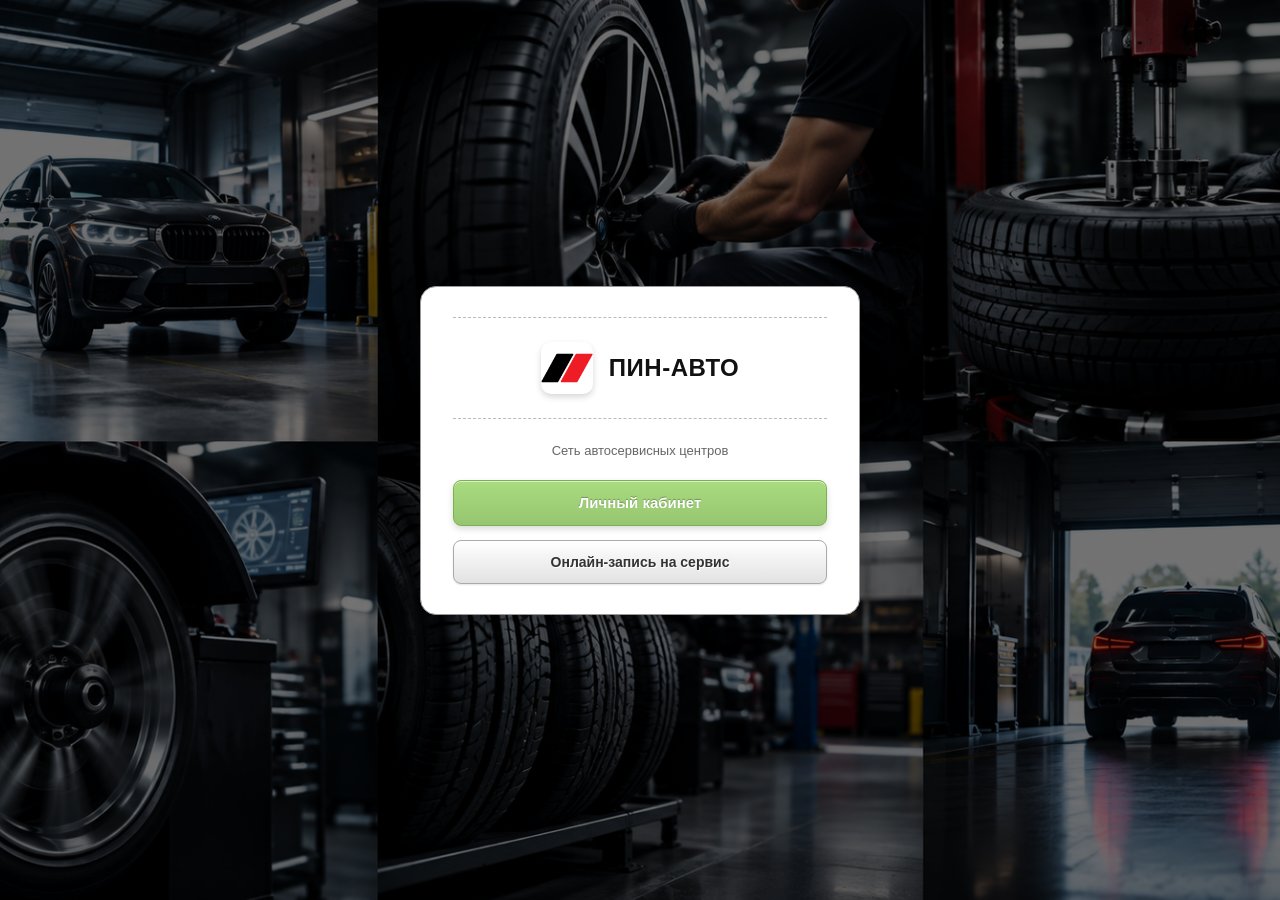
==== index.html @ e7c833cb "Initial commit before refactoring" ====
<!DOCTYPE html>
<html lang="ru">
<head>
    <meta charset="UTF-8">
    <meta name="viewport" content="width=device-width, initial-scale=1.0">
    <title>Сеть автосервисов ПИН-АВТО</title>
    
    <link rel="icon" type="image/x-icon" href="favicons/favicon.ico">
    <link rel="icon" type="image/png" sizes="16x16" href="favicons/favicon-16x16.png">
    <link rel="icon" type="image/png" sizes="32x32" href="favicons/favicon-32x32.png">
    <link rel="apple-touch-icon" sizes="180x180" href="favicons/apple-touch-icon.png">
    
    <link rel="stylesheet" href="login.css">
</head>
<body>

<div class="login-wrapper">
    <div class="login-card-box">
        
        <!-- Верхний пунктир -->
        <div class="dashed-divider"></div>

        <!-- Центрированная шапка: логотип и название -->
        <div class="brand-header-row">
            <img src="favicons/apple-touch-icon.png" alt="ПИН-АВТО" class="brand-logo-img">
            <span class="brand-title-text">ПИН-АВТО</span>
        </div>

        <!-- Нижний пунктир -->
        <div class="dashed-divider bottom"></div>

        <p class="auth-subtitle" style="margin-bottom: 22px;">Сеть автосервисных центров</p>

        <div style="display: flex; flex-direction: column; gap: 4px;">
            <a href="login.html" class="submit-btn">Личный кабинет</a>
            <a href="guest.html" class="secondary-btn">Онлайн-запись на сервис</a>
        </div>

    </div>
</div>

</body>
</html>
---- login.css ----
/* ============================================================
   ПИН-АВТО — ИЗОЛИРОВАННЫЕ СТИЛИ ВХОДА И СТАРТА
   ============================================================ */

:root {
    --font-ui: "Trebuchet MS", "Lucida Grande", "Segoe UI", Arial, sans-serif;
    --font-mono: "Consolas", "Courier New", monospace;
}

* {
    box-sizing: border-box;
    margin: 0;
    padding: 0;
}

body {
    font-family: var(--font-ui);
    background: linear-gradient(rgba(0, 0, 0, 0.55), rgba(0, 0, 0, 0.55)), url('img/login_bg.png') no-repeat center center fixed;
    background-size: cover;
    color: #222222;
    min-height: 100vh;
    display: flex;
    align-items: center;
    justify-content: center;
    padding: 20px 15px;
    -webkit-font-smoothing: antialiased;
}

/* Обертка центрирования */
.login-wrapper {
    width: 100%;
    display: flex;
    align-items: center;
    justify-content: center;
}

/* Карточка */
.login-card-box {
    width: 100%;
    max-width: 440px;
    background: #ffffff;
    border: 1px solid #999999;
    border-radius: 16px;
    padding: 30px 32px;
    box-shadow: 0 10px 25px rgba(0, 0, 0, 0.35), inset 0 1px 0 rgba(255, 255, 255, 0.9);
    text-align: center;
}

/* Верхний и нижний пунктиры вокруг шапки */
.dashed-divider {
    width: 100%;
    height: 1px;
    border-top: 1.5px dashed #bbbbbb;
    margin: 0 0 20px 0;
}

.dashed-divider.bottom {
    margin: 20px 0 24px 0;
}

/* Шапка с логотипом */
.brand-header-row {
    display: flex;
    align-items: center;
    justify-content: center;
    gap: 16px;
    width: 100%;
    padding: 4px 0;
}

.brand-logo-img {
    width: 52px;
    height: 52px;
    border-radius: 10px;
    object-fit: contain;
    box-shadow: 0 3px 6px rgba(0, 0, 0, 0.16);
    background: #ffffff;
    display: block;
}

.brand-title-text {
    font-size: 24px;
    font-weight: bold;
    color: #111111;
    letter-spacing: 0.5px;
    text-shadow: 1px 1px 0 #ffffff;
}

/* Табы выбора роли (B2C / B2B) */
.auth-tabs-row {
    display: flex;
    gap: 6px;
    background: #eef2f6;
    padding: 4px;
    border-radius: 10px;
    margin-bottom: 22px;
    border: 1px solid #d0d7de;
}

.auth-tab-btn {
    flex: 1;
    padding: 10px 8px;
    font-size: 13px;
    font-weight: bold;
    font-family: var(--font-ui);
    color: #555555;
    background: transparent;
    border: none;
    border-radius: 7px;
    cursor: pointer;
    transition: all 0.15s ease;
    user-select: none;
}

.auth-tab-btn:hover {
    color: #111111;
}

.auth-tab-btn.active {
    background: #ffffff;
    color: #1e5799;
    box-shadow: 0 2px 5px rgba(0, 0, 0, 0.12);
    border: 1px solid #c2cbd6;
}

.auth-tab-pane {
    display: none;
}

.auth-tab-pane.active {
    display: block;
}

/* Заголовки экранов */
.auth-title {
    font-size: 19px;
    font-weight: bold;
    color: #222222;
    margin-bottom: 6px;
    text-shadow: 1px 1px 0 #ffffff;
}

.auth-subtitle {
    font-size: 13px;
    color: #666666;
    margin-bottom: 22px;
}

/* Поля формы */
.form-group {
    margin-bottom: 18px;
    text-align: left;
    position: relative;
}

.form-group label {
    display: block;
    font-size: 13px;
    font-weight: bold;
    color: #444444;
    margin-bottom: 7px;
    text-shadow: 1px 1px 0 #ffffff;
}

.auth-input-field {
    width: 100%;
    height: 44px;
    padding: 8px 12px;
    font-size: 15px;
    font-family: var(--font-ui);
    border: 1px solid #aaaaaa;
    border-radius: 6px;
    background-color: #fafafa;
    color: #222222;
    outline: none;
    box-shadow: inset 0 2px 4px rgba(0, 0, 0, 0.12);
    transition: border-color 0.2s, box-shadow 0.2s;
}

.auth-input-field:focus {
    border-color: #5b9dd9;
    background-color: #ffffff;
    box-shadow: inset 0 2px 4px rgba(0, 0, 0, 0.08), 0 0 8px rgba(91, 157, 217, 0.6);
}

.auth-input-field[readonly] {
    background-color: #f1f5f9;
    color: #64748b;
    cursor: not-allowed;
}

.field-hint {
    font-size: 11px;
    color: #777777;
    margin-top: 5px;
    display: block;
    text-align: center;
}

/* Карточка найденной B2B организации */
.b2b-company-card {
    background: #f8fafc;
    border: 1.5px solid #cbd5e1;
    border-radius: 10px;
    padding: 14px 16px;
    margin-bottom: 18px;
    text-align: left;
}

.b2b-company-header {
    display: flex;
    align-items: center;
    gap: 8px;
    font-size: 14px;
    font-weight: bold;
    color: #1e293b;
    margin-bottom: 8px;
}

.b2b-company-name {
    color: #1e5799;
}

/* Подсветка телефона представителя с маской */
.rep-phone-box {
    background: #eff6ff;
    border: 1px solid #bfdbfe;
    border-left: 4px solid #2563eb;
    border-radius: 8px;
    padding: 10px 12px;
    margin-top: 8px;
    font-size: 12.5px;
    color: #1e3a8a;
    line-height: 1.45;
}

.rep-phone-highlight {
    font-size: 16px;
    font-weight: bold;
    color: #1d4ed8;
    margin-top: 5px;
    font-family: var(--font-mono);
    letter-spacing: 0.5px;
}

/* Зеленая кнопка Web 2.0 */
.submit-btn {
    width: 100%;
    height: 46px;
    background: linear-gradient(to bottom, #a9db80 0%, #96c56f 100%);
    color: #ffffff;
    border: 1px solid #7cb054;
    border-radius: 8px;
    font-size: 15px;
    font-weight: bold;
    font-family: var(--font-ui);
    cursor: pointer;
    text-shadow: 0 -1px 1px rgba(0, 0, 0, 0.3);
    box-shadow: inset 0 1px 0 rgba(255, 255, 255, 0.6), 0 3px 6px rgba(0, 0, 0, 0.15);
    display: flex;
    align-items: center;
    justify-content: center;
    text-decoration: none;
    transition: all 0.15s ease;
    user-select: none;
}

.submit-btn:hover {
    background: linear-gradient(to bottom, #b4e38c 0%, #a2d17a 100%);
    box-shadow: inset 0 1px 0 rgba(255, 255, 255, 0.7), 0 4px 8px rgba(0, 0, 0, 0.2);
}

.submit-btn:active {
    background: #84b35e;
    box-shadow: inset 0 3px 6px rgba(0, 0, 0, 0.3);
}

.submit-btn:disabled {
    opacity: 0.6;
    cursor: not-allowed;
}

/* Вторичная серебряная кнопка Web 2.0 */
.secondary-btn {
    width: 100%;
    height: 44px;
    margin-top: 10px;
    background: linear-gradient(to bottom, #ffffff 0%, #e2e2e2 100%);
    border: 1px solid #aaaaaa;
    border-radius: 8px;
    font-size: 14px;
    font-weight: bold;
    font-family: var(--font-ui);
    color: #333333;
    cursor: pointer;
    text-shadow: 1px 1px 0 #ffffff;
    box-shadow: inset 0 1px 0 #ffffff, 0 1px 2px rgba(0, 0, 0, 0.1);
    display: flex;
    align-items: center;
    justify-content: center;
    text-decoration: none;
    transition: all 0.15s ease;
    user-select: none;
}

.secondary-btn:hover {
    background: linear-gradient(to bottom, #ffffff 0%, #d4d4d4 100%);
    border-color: #888888;
}

/* Карточки выбора каналов (SMS / Email) */
.channel-list {
    margin-bottom: 18px;
}

.channel-card {
    border: 1.5px solid #dcdcdc;
    border-radius: 8px;
    padding: 12px 14px;
    margin-bottom: 10px;
    cursor: pointer;
    display: flex;
    align-items: center;
    gap: 12px;
    background: #ffffff;
    text-align: left;
    transition: all 0.2s ease;
}

.channel-card:hover:not(.disabled) {
    border-color: #e30613;
    background-color: #fff9f9;
}

.channel-card.active {
    border-color: #e30613;
    background-color: #fff5f5;
    box-shadow: 0 0 0 1px #e30613;
}

.channel-card.disabled {
    opacity: 0.5;
    cursor: not-allowed;
    background: #f9f9f9;
}

.channel-card-icon {
    font-size: 24px;
}

.channel-card-title {
    font-size: 14px;
    font-weight: bold;
    color: #222222;
}

.channel-card-sub {
    font-size: 12px;
    color: #666666;
    margin-top: 2px;
}

/* 4 ячейки OTP */
.otp-box {
    width: 50px !important;
    height: 54px !important;
    font-size: 26px !important;
    font-weight: bold !important;
    font-family: var(--font-mono) !important;
    text-align: center !important;
    border: 1.5px solid #aaaaaa !important;
    border-radius: 8px !important;
    background: #ffffff !important;
    outline: none !important;
    box-shadow: inset 0 2px 4px rgba(0, 0, 0, 0.1) !important;
    transition: border-color 0.2s, box-shadow 0.2s;
    padding: 0 !important;
}

.otp-box:focus {
    border-color: #e30613 !important;
    box-shadow: 0 0 0 3px rgba(227, 6, 19, 0.15) !important;
}

/* Сообщения об ошибках и успехе */
.message {
    margin-top: 15px;
    padding: 11px 14px;
    border-radius: 8px;
    font-size: 13px;
    font-weight: bold;
    display: none;
    text-align: center;
}

.message.error {
    background: #f2dede;
    color: #a94442;
    border: 1px solid #ebccd1;
}

.message.success {
    background: #dcfce7;
    color: #15803d;
    border: 1px solid #86efac;
}

.message.is-visible {
    display: block;
}

/* Модальное окно тестового режима */
.modal-overlay {
    position: fixed;
    top: 0;
    left: 0;
    width: 100%;
    height: 100%;
    background: rgba(0, 0, 0, 0.65);
    display: flex;
    align-items: center;
    justify-content: center;
    z-index: 1000;
    backdrop-filter: blur(2px);
    opacity: 0;
    visibility: hidden;
    transition: opacity 0.2s ease, visibility 0.2s ease;
}

.modal-overlay.is-open {
    opacity: 1;
    visibility: visible;
}

.modal-box {
    background: #ffffff;
    border: 1px solid #999999;
    border-radius: 14px;
    width: 90%;
    max-width: 380px;
    padding: 26px 24px 24px 24px;
    text-align: center;
    box-shadow: 0 15px 35px rgba(0, 0, 0, 0.35), inset 0 1px 0 rgba(255, 255, 255, 0.9);
    transform: scale(0.92);
    transition: transform 0.2s cubic-bezier(0.175, 0.885, 0.32, 1.275);
}

.modal-overlay.is-open .modal-box {
    transform: scale(1);
}

.modal-header {
    display: flex;
    justify-content: space-between;
    align-items: center;
    margin-bottom: 14px;
    border-bottom: 1px solid #e2e8f0;
    padding-bottom: 8px;
}

.modal-header h3 {
    font-size: 15px;
    font-weight: bold;
    color: #1e293b;
    margin: 0;
}

.modal-close {
    font-size: 22px;
    cursor: pointer;
    color: #64748b;
    line-height: 1;
    transition: color 0.15s;
}

.modal-close:hover {
    color: #e30613;
}

.test-code-number {
    font-size: 38px;
    font-weight: bold;
    font-family: var(--font-mono);
    color: #1e5799;
    background: #f8fafc;
    border: 1.5px dashed #cbd5e1;
    border-radius: 8px;
    padding: 12px;
    margin: 14px 0;
    letter-spacing: 8px;
    text-shadow: 1px 1px 0 #ffffff;
}

.modal-text {
    font-size: 13.5px;
    color: #475569;
    line-height: 1.4;
    margin-bottom: 6px;
}

.modal-hint {
    font-size: 11.5px;
    color: #94a3b8;
    margin-bottom: 20px;
}
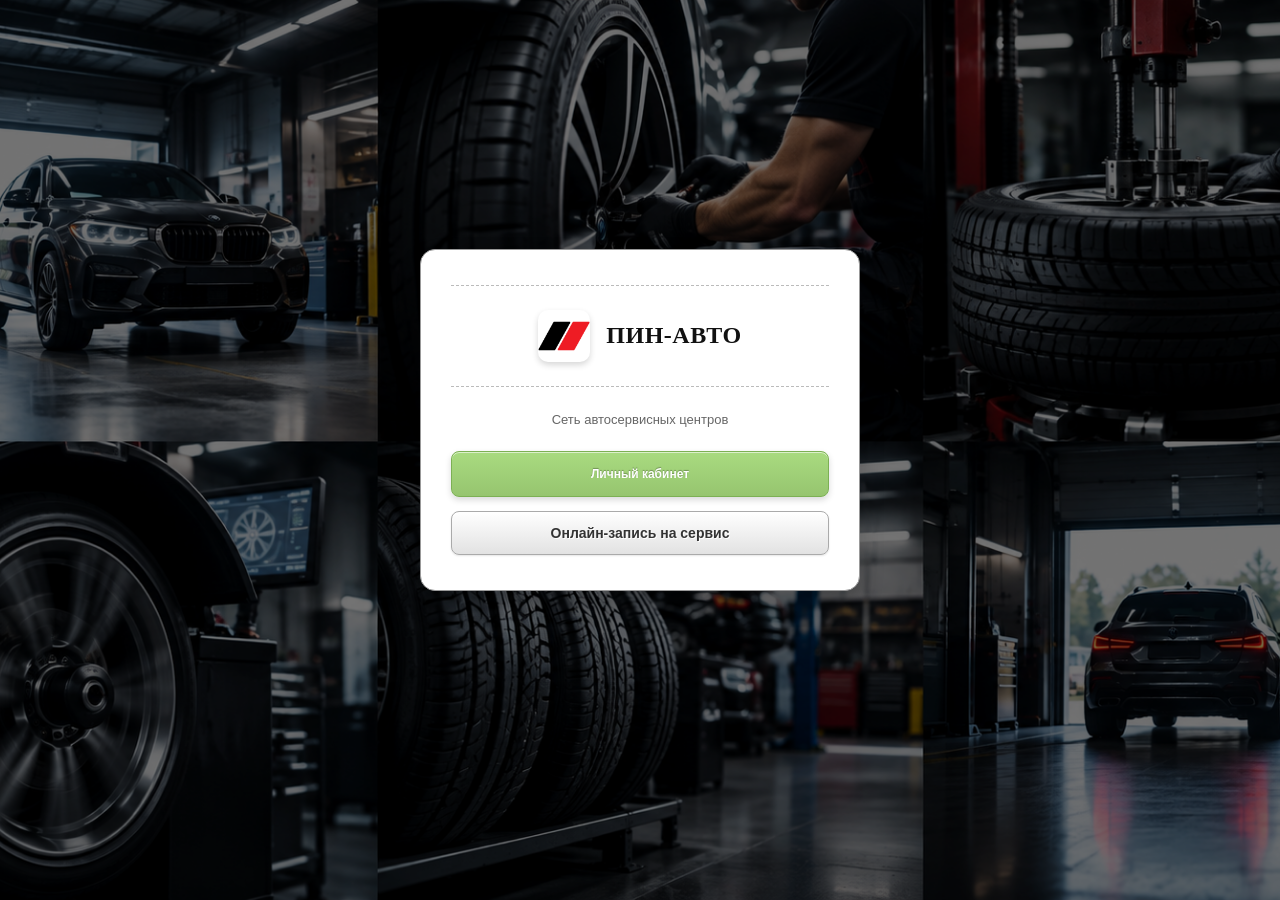
==== commit 290e1827: "Consolidate CSS into unified main.css and remove redundant files - Merged css.css, cabinet-b2b.css, " ====
--- a/index.html
+++ b/index.html
@@ -10,7 +10,8 @@
     <link rel="icon" type="image/png" sizes="32x32" href="favicons/favicon-32x32.png">
     <link rel="apple-touch-icon" sizes="180x180" href="favicons/apple-touch-icon.png">
     
-    <link rel="stylesheet" href="login.css">
+    <link rel="stylesheet" href="css/main.css">
+    <link rel="stylesheet" href="css/pages.css">
 </head>
 <body>
 
--- a/css/main.css
+++ b/css/main.css
@@ -0,0 +1,2473 @@
+/* ============================================================
+   ПИН-АВТО — ЕДИНЫЙ СТИЛЬ (css/main.css)
+   Объединяет: css.css + cabinet-b2b.css + login.css + guest.css
+   + storage.css (+ уникальные виджеты web20.css).
+   Дубликаты правил слиты в единные декларации, каскад и
+   @media-группы сохранены, неиспользуемые селекторы удалены.
+   Подключается на всех страницах; css/pages.css — только для
+   страниц входа/гостевой; admin/admin.css — изолированная админка.
+   ============================================================ */
+:root {
+    --font-main: "Trebuchet MS", "Lucida Grande", "Segoe UI", Arial, sans-serif;
+    --font-mono: "Consolas", "Courier New", monospace;
+    --font-ui: var(--font-main);
+    --color-bg-base: #f0f0f0;
+    --color-bg-dark: #c0c0c0;
+    --color-text-main: #222222;
+    --color-text-sub: #555555;
+    --color-text-muted: #777777;
+    --color-blue-top: #7db9e8;
+    --color-blue-bottom: #1e5799;
+    --color-blue-border: #174275;
+    --color-green-top: #a9db80;
+    --color-green-bottom: #96c56f;
+    --color-green-border: #7cb054;
+    --color-red-top: #f87171;
+    --color-red-bottom: #dc2626;
+    --color-border-main: #aaaaaa;
+    --color-border-card: #999999;
+    --color-border-light: #cccccc;
+    --font-ui: "Trebuchet MS", "Lucida Grande", "Segoe UI", Arial, sans-serif;
+}
+
+* {
+    box-sizing: border-box;
+    margin: 0;
+    padding: 0;
+}
+
+h1 {
+    font-family: var(--font-main);
+    color: var(--color-text-main);
+    text-shadow: 1px 1px 0px #ffffff;
+    margin-top: 0;
+}
+
+h2 {
+    font-family: var(--font-main);
+    color: var(--color-text-main);
+    text-shadow: 1px 1px 0px #ffffff;
+    margin-top: 0;
+    font-size: 18px !important;
+    text-align: center;
+    border-bottom: 2px dashed var(--color-border-light);
+    padding-bottom: 8px !important;
+    margin-bottom: 12px !important;
+}
+
+h3 {
+    font-family: var(--font-main);
+    color: var(--color-text-main);
+    text-shadow: 1px 1px 0px #ffffff;
+    margin-top: 0;
+    font-size: 17px;
+    margin-bottom: 14px;
+}
+
+h4 {
+    font-family: var(--font-main);
+    color: var(--color-text-main);
+    text-shadow: 1px 1px 0px #ffffff;
+    margin-top: 0;
+}
+
+h5 {
+    font-family: var(--font-main);
+    color: var(--color-text-main);
+    text-shadow: 1px 1px 0px #ffffff;
+    margin-top: 0;
+}
+
+h1.cabinet-page-title {
+    font-size: 18px !important;
+    margin-bottom: 2px !important;
+    font-weight: bold;
+}
+
+p {
+    font-family: var(--font-main);
+    line-height: 1.45;
+}
+
+.cabinet-page-subtitle {
+    color: var(--color-text-muted);
+    font-size: 12px !important;
+    margin-bottom: 10px !important;
+    text-shadow: 1px 1px 0 #ffffff;
+    display: none;
+    margin: 0 0 22px 0;
+}
+
+label {
+    display: block;
+    margin-bottom: 3px !important;
+    font-weight: bold;
+    font-size: 11px !important;
+    color: #444444;
+    text-shadow: 1px 1px 0px #ffffff;
+}
+
+.field-hint {
+    font-size: 11px;
+    color: var(--color-text-muted);
+    margin-top: 4px;
+    display: block;
+    font-weight: normal;
+    text-shadow: 0 1px 0 #ffffff;
+    text-align: center;
+}
+
+select {
+    width: 100% !important;
+    height: 42px !important;
+    padding: 8px 12px !important;
+    border: 1px solid var(--color-border-main) !important;
+    border-radius: 6px !important;
+    font-size: 14px !important;
+    font-family: var(--font-main) !important;
+    background: #fafafa !important;
+    color: var(--color-text-main) !important;
+    box-shadow: inset 0 2px 4px rgba(0, 0, 0, 0.12) !important;
+    transition: all 0.2s ease-in-out !important;
+    background-color: #fafafa;
+    box-sizing: border-box;
+    outline: none;
+}
+
+input[type="text"] {
+    width: 100% !important;
+    height: 42px !important;
+    padding: 8px 12px !important;
+    border: 1px solid var(--color-border-main) !important;
+    border-radius: 6px !important;
+    font-size: 14px !important;
+    font-family: var(--font-main) !important;
+    background: #fafafa !important;
+    color: var(--color-text-main) !important;
+    box-shadow: inset 0 2px 4px rgba(0, 0, 0, 0.12) !important;
+    transition: all 0.2s ease-in-out !important;
+    background-color: #fafafa;
+    box-sizing: border-box;
+    outline: none;
+}
+
+input[type="tel"] {
+    width: 100% !important;
+    height: 42px !important;
+    padding: 8px 12px !important;
+    border: 1px solid var(--color-border-main) !important;
+    border-radius: 6px !important;
+    font-size: 14px !important;
+    font-family: var(--font-main) !important;
+    background: #fafafa !important;
+    color: var(--color-text-main) !important;
+    box-shadow: inset 0 2px 4px rgba(0, 0, 0, 0.12) !important;
+    transition: all 0.2s ease-in-out !important;
+    background-color: #fafafa;
+    box-sizing: border-box;
+    outline: none;
+}
+
+input[type="email"] {
+    width: 100% !important;
+    height: 42px !important;
+    padding: 8px 12px !important;
+    border: 1px solid var(--color-border-main) !important;
+    border-radius: 6px !important;
+    font-size: 14px !important;
+    font-family: var(--font-main) !important;
+    background: #fafafa !important;
+    color: var(--color-text-main) !important;
+    box-shadow: inset 0 2px 4px rgba(0, 0, 0, 0.12) !important;
+    transition: all 0.2s ease-in-out !important;
+}
+
+input[type="date"] {
+    width: 100% !important;
+    height: 42px !important;
+    padding: 8px 12px !important;
+    border: 1px solid var(--color-border-main) !important;
+    border-radius: 6px !important;
+    font-size: 14px !important;
+    font-family: var(--font-main) !important;
+    background: #fafafa !important;
+    color: var(--color-text-main) !important;
+    box-shadow: inset 0 2px 4px rgba(0, 0, 0, 0.12) !important;
+    transition: all 0.2s ease-in-out !important;
+}
+
+select:focus {
+    border-color: #5b9dd9 !important;
+    outline: none !important;
+    background: #ffffff !important;
+    box-shadow: inset 0 2px 4px rgba(0,0,0,0.1), 0 0 8px rgba(91,157,217,0.55) !important;
+    background-color: #ffffff;
+}
+
+input:focus {
+    border-color: #5b9dd9 !important;
+    outline: none !important;
+    background: #ffffff !important;
+    box-shadow: inset 0 2px 4px rgba(0,0,0,0.1), 0 0 8px rgba(91,157,217,0.55) !important;
+    background-color: #ffffff;
+}
+
+input:read-only {
+    background: linear-gradient(to bottom, #f5f5f5 0%, #ebebeb 100%) !important;
+    color: #777777 !important;
+    border-color: #cccccc !important;
+    box-shadow: inset 0 1px 2px rgba(0,0,0,0.06) !important;
+    cursor: not-allowed !important;
+}
+
+select:disabled {
+    background: linear-gradient(to bottom, #f5f5f5 0%, #ebebeb 100%) !important;
+    color: #777777 !important;
+    border-color: #cccccc !important;
+    box-shadow: inset 0 1px 2px rgba(0,0,0,0.06) !important;
+    cursor: not-allowed !important;
+}
+
+.form-group {
+    margin-bottom: 18px;
+    display: flex;
+    flex-direction: column;
+    text-align: left;
+    position: relative;
+}
+
+.form-group.mb-0 {
+    margin-bottom: 0;
+}
+
+.form-row {
+    display: grid;
+    grid-template-columns: 1fr 1fr;
+    gap: 18px;
+    margin-bottom: 18px;
+}
+
+.login-wrapper {
+    min-height: calc(100vh - 60px);
+    display: flex;
+    align-items: center;
+    justify-content: center;
+    padding: 20px 10px;
+    width: 100%;
+}
+
+.login-card-box {
+    width: 100%;
+    max-width: 440px;
+    margin: 0 auto;
+    background: #ffffff;
+    padding: 35px 30px;
+    border-radius: 15px;
+    border: 1px solid var(--color-border-card);
+    box-shadow: 0 12px 25px rgba(0, 0, 0, 0.2), inset 0 1px 0 rgba(255, 255, 255, 0.9);
+    text-align: center;
+}
+
+.channel-tile.active {
+    border-color: var(--color-blue-bottom);
+    background: #e9f2fb;
+    box-shadow: 0 0 0 2px rgba(30, 87, 153, 0.25);
+}
+
+.otp-box {
+    width: 52px !important;
+    height: 56px !important;
+    font-size: 26px !important;
+    font-weight: bold !important;
+    font-family: var(--font-mono) !important;
+    text-align: center !important;
+    border: 2px solid var(--color-border-main) !important;
+    border-radius: 8px !important;
+    background: #ffffff !important;
+    box-shadow: inset 0 2px 4px rgba(0,0,0,0.12) !important;
+    outline: none !important;
+    transition: border-color 0.2s, box-shadow 0.2s;
+    padding: 0 !important;
+}
+
+.otp-box:focus {
+    border-color: var(--color-blue-bottom) !important;
+    box-shadow: 0 0 8px rgba(30, 87, 153, 0.4) !important;
+}
+
+.btn-link {
+    background: none;
+    border: none;
+    color: var(--color-blue-bottom);
+    font-weight: bold;
+    cursor: pointer;
+    text-decoration: underline;
+    font-family: var(--font-main);
+    font-size: 13px;
+    padding: 0;
+}
+
+.submit-btn {
+    font-family: var(--font-main);
+    font-weight: bold;
+    cursor: pointer;
+    display: inline-flex;
+    align-items: center;
+    justify-content: center;
+    text-align: center;
+    user-select: none;
+    border-radius: 8px;
+    transition: all 0.2s ease;
+    width: 100%;
+    background: linear-gradient(to bottom, var(--color-green-top) 0%, var(--color-green-bottom) 100%);
+    color: #ffffff;
+    border: 1px solid var(--color-green-border);
+    padding: 6px 12px !important;
+    font-size: 12px !important;
+    text-shadow: 0 -1px 1px rgba(0,0,0,0.3);
+    box-shadow: inset 0 1px 0 rgba(255,255,255,0.6), 0 3px 6px rgba(0,0,0,0.15);
+    text-decoration: none;
+    height: 46px;
+}
+
+.week-btn {
+    font-family: var(--font-main);
+    font-weight: bold;
+    cursor: pointer;
+    display: inline-flex;
+    align-items: center;
+    justify-content: center;
+    text-align: center;
+    user-select: none;
+    border-radius: 8px;
+    transition: all 0.2s ease;
+    flex: 1;
+    padding: 6px 12px !important;
+    background: linear-gradient(to bottom, #f9f9f9 0%, #dcdcdc 100%);
+    border: 1px solid var(--color-border-main);
+    font-size: 12px !important;
+    color: #333333;
+    text-shadow: 1px 1px 0px #ffffff;
+    box-shadow: inset 0 1px 0 #ffffff, 0 1px 2px rgba(0,0,0,0.1);
+    text-decoration: none;
+}
+
+.pill-btn {
+    font-family: var(--font-main);
+    font-weight: bold;
+    cursor: pointer;
+    display: inline-flex;
+    align-items: center;
+    justify-content: center;
+    text-align: center;
+    user-select: none;
+    border-radius: 8px;
+    transition: all 0.2s ease;
+    padding: 7px 18px;
+    border: 1px solid var(--color-border-main);
+    background: linear-gradient(to bottom, #ffffff 0%, #e6e6e6 100%);
+    font-size: 13px;
+    color: #444444;
+    text-shadow: 1px 1px 0 #ffffff;
+    box-shadow: 0 1px 2px rgba(0,0,0,0.08), inset 0 1px 0 #ffffff;
+    text-decoration: none;
+}
+
+.slot-btn {
+    font-family: var(--font-main);
+    font-weight: bold;
+    cursor: pointer;
+    display: inline-flex;
+    align-items: center;
+    justify-content: center;
+    text-align: center;
+    user-select: none;
+    border-radius: 8px;
+    transition: all 0.2s ease;
+    padding: 9px 6px;
+    border: 1px solid var(--color-border-main);
+    background: linear-gradient(to bottom, #ffffff 0%, #e5e5e5 100%);
+    font-size: 13.5px;
+    color: #333333;
+    text-shadow: 1px 1px 0 #ffffff;
+    box-shadow: 0 1px 2px rgba(0,0,0,0.08), inset 0 1px 0 #ffffff;
+    text-decoration: none;
+}
+
+.submit-btn:hover {
+    background: linear-gradient(to bottom, #b4e38c 0%, #a2d17a 100%);
+    box-shadow: inset 0 1px 0 rgba(255,255,255,0.7), 0 4px 8px rgba(0,0,0,0.2);
+    transform: translateY(-1px);
+}
+
+.submit-btn:active {
+    background: #84b35e;
+    box-shadow: inset 0 3px 6px rgba(0,0,0,0.3);
+    transform: translateY(1px);
+}
+
+.submit-btn:disabled {
+    opacity: 0.6;
+    cursor: not-allowed;
+    transform: none !important;
+}
+
+.week-btn:hover {
+    background: linear-gradient(to bottom, #ffffff 0%, #e0e0e0 100%);
+    border-color: #999999;
+}
+
+.week-btn.active {
+    background: linear-gradient(to bottom, var(--color-blue-top) 0%, var(--color-blue-bottom) 100%) !important;
+    color: #ffffff !important;
+    border-color: var(--color-blue-border) !important;
+    text-shadow: 0 -1px 1px rgba(0,0,0,0.5) !important;
+    box-shadow: inset 0 2px 4px rgba(0,0,0,0.4) !important;
+}
+
+.car-action-row {
+    display: flex;
+    gap: 12px;
+    margin-top: 18px;
+    flex-wrap: wrap;
+    align-items: center;
+}
+
+.car-action-btn {
+    padding: 8px 14px;
+    font-size: 13.5px;
+    background: linear-gradient(to bottom, #ffffff 0%, #f4f4f4 100%);
+    border: 1px solid var(--color-border-main);
+    border-radius: 6px;
+    cursor: pointer;
+    color: #333333;
+    font-family: var(--font-main);
+    font-weight: bold;
+    display: inline-flex;
+    align-items: center;
+    gap: 6px;
+    box-shadow: 0 1px 2px rgba(0,0,0,0.05), inset 0 1px 0 #ffffff;
+    transition: all 0.2s;
+    justify-content: center;
+    text-align: center;
+    user-select: none;
+    text-decoration: none;
+}
+
+.car-action-btn:hover {
+    background: linear-gradient(to bottom, #ffffff 0%, #eef5fa 100%);
+    border-color: var(--color-blue-bottom);
+    color: var(--color-blue-bottom);
+    box-shadow: 0 2px 4px rgba(30,87,153,0.15);
+}
+
+.filter-pills-row {
+    display: flex;
+    flex-wrap: wrap;
+    gap: 8px;
+    margin-bottom: 18px;
+}
+
+.pill-btn:hover:not(.active) {
+    background: linear-gradient(to bottom, #ffffff 0%, #dcdcdc 100%);
+    border-color: #888888;
+}
+
+.pill-btn.active {
+    background: linear-gradient(to bottom, var(--color-blue-top) 0%, var(--color-blue-bottom) 100%) !important;
+    color: #ffffff !important;
+    border-color: var(--color-blue-border) !important;
+    text-shadow: 0 -1px 1px rgba(0,0,0,0.5);
+    box-shadow: inset 0 2px 4px rgba(0,0,0,0.3);
+}
+
+.cabinet-layout-grid {
+    display: grid;
+    grid-template-columns: 300px 1fr;
+    max-width: 1350px;
+    margin: 0 auto;
+    gap: 25px;
+    align-items: start;
+}
+
+.cabinet-sidebar {
+    background: #ffffff;
+    border: 1px solid var(--color-border-card);
+    border-radius: 14px;
+    padding: 18px;
+    box-shadow: 0 10px 22px rgba(0,0,0,0.12), inset 0 1px 0 #ffffff;
+    position: sticky;
+    top: 20px;
+}
+
+.sidebar-user-block {
+    display: flex;
+    align-items: center;
+    gap: 12px;
+    border-bottom: 2px dashed var(--color-border-light);
+    padding-bottom: 14px;
+    margin-bottom: 14px;
+}
+
+.user-avatar {
+    width: 48px;
+    height: 48px;
+    background: linear-gradient(135deg, #e5e5e5 0%, #cccccc 100%);
+    border-radius: 50%;
+    display: flex;
+    align-items: center;
+    justify-content: center;
+    font-weight: bold;
+    font-size: 16px;
+    color: #333;
+    border: 1px solid #bbb;
+    box-shadow: inset 0 1px 0 #ffffff;
+}
+
+.user-info-meta {
+    display: flex;
+    flex-direction: column;
+}
+
+.user-fullname {
+    font-weight: bold;
+    font-size: 15px;
+    color: #111111;
+    line-height: 1.25;
+}
+
+.user-edit-link {
+    font-size: 12px;
+    color: var(--color-blue-bottom);
+    text-decoration: none;
+    margin-top: 2px;
+    font-weight: bold;
+}
+
+.user-edit-link:hover {
+    text-decoration: underline;
+}
+
+.sidebar-nav {
+    display: flex;
+    flex-direction: column;
+    gap: 5px;
+}
+
+.nav-item {
+    padding: 10px 14px;
+    border-radius: 6px;
+    color: #444444;
+    text-decoration: none;
+    font-size: 13.5px;
+    font-weight: bold;
+    display: flex;
+    justify-content: space-between;
+    align-items: center;
+    transition: 0.15s;
+    border: 1px solid transparent;
+    user-select: none;
+}
+
+.nav-item:hover {
+    background: #f0f0f0;
+    color: #111111;
+    border-color: #cbd5e1;
+    box-shadow: 0 2px 4px rgba(0, 0, 0, 0.04);
+}
+
+.nav-item.active {
+    background: linear-gradient(to bottom, var(--color-blue-top) 0%, var(--color-blue-bottom) 100%) !important;
+    color: #ffffff !important;
+    text-shadow: 0 -1px 1px rgba(0,0,0,0.5);
+    box-shadow: inset 0 1px 0 rgba(255,255,255,0.4);
+    border-color: #174275;
+}
+
+.nav-logout {
+    color: #dc2626 !important;
+    margin-top: 8px;
+    border-top: 1px solid #eeeeee;
+    padding-top: 12px;
+}
+
+.nav-logout:hover {
+    background: #fee2e2 !important;
+    color: #dc2626 !important;
+    border-color: #fca5a5 !important;
+}
+
+.badge-count {
+    background: var(--color-red-bottom);
+    color: #ffffff;
+    padding: 2px 7px;
+    border-radius: 12px;
+    font-size: 11px;
+    font-weight: bold;
+    border: 1px solid #b91c1c;
+    box-shadow: 0 1px 2px rgba(0, 0, 0, 0.2);
+}
+
+.tab-pane {
+    display: none;
+}
+
+.tab-pane.active {
+    display: block;
+}
+
+.settings-tab-panel.active {
+    display: block;
+}
+
+.dashboard-card {
+    background: #ffffff;
+    border: 1px solid var(--color-border-card);
+    border-radius: 12px;
+    padding: 24px;
+    box-shadow: 0 6px 18px rgba(0, 0, 0, 0.08), inset 0 1px 0 #ffffff;
+    position: relative;
+    margin-bottom: 20px;
+}
+
+.settings-card {
+    background: #ffffff;
+    border: 1px solid var(--color-border-card);
+    border-radius: 12px;
+    padding: 24px;
+    box-shadow: 0 6px 18px rgba(0, 0, 0, 0.08), inset 0 1px 0 #ffffff;
+    position: relative;
+    margin-bottom: 20px;
+    border-top-left-radius: 4px;
+}
+
+.booking-container {
+    background: #ffffff;
+    border: 1px solid var(--color-border-card);
+    border-radius: 12px;
+    padding: 24px;
+    box-shadow: 0 6px 18px rgba(0, 0, 0, 0.08), inset 0 1px 0 #ffffff;
+    position: relative;
+    margin-bottom: 20px;
+}
+
+.settings-grid-form {
+    display: grid;
+    grid-template-columns: 1fr 1fr;
+    gap: 16px 20px;
+}
+
+.dashboard-grid {
+    display: grid;
+    grid-template-columns: repeat(2, 1fr);
+    gap: 20px;
+}
+
+.dashboard-card.span-2 {
+    grid-column: span 2;
+}
+
+.card-header-flex {
+    display: flex;
+    justify-content: space-between;
+    align-items: center;
+    margin-bottom: 14px;
+}
+
+.card-header-flex h3 {
+    margin-bottom: 0;
+}
+
+.card-link-right {
+    font-size: 13px;
+    color: var(--color-blue-bottom);
+    text-decoration: none;
+    font-weight: bold;
+}
+
+.card-link-right:hover {
+    text-decoration: underline;
+}
+
+.quick-banners-grid {
+    display: grid;
+    grid-template-columns: repeat(4, 1fr);
+    gap: 14px;
+    margin-bottom: 22px;
+}
+
+.quick-banner {
+    background: linear-gradient(to bottom, #ffffff 0%, #f6f6f6 100%);
+    border: 1px solid var(--color-border-main);
+    border-radius: 9px;
+    padding: 13px 15px;
+    display: flex;
+    justify-content: space-between;
+    align-items: center;
+    cursor: pointer;
+    box-shadow: 0 2px 4px rgba(0,0,0,0.05), inset 0 1px 0 #fff;
+    transition: all 0.2s;
+}
+
+.quick-banner:hover {
+    border-color: var(--color-blue-bottom);
+    box-shadow: 0 4px 10px rgba(30,87,153,0.18);
+    transform: translateY(-1px);
+    background: linear-gradient(to bottom, #ffffff 0%, #e0f2fe 100%);
+}
+
+.quick-banner span {
+    font-size: 13.5px;
+    font-weight: bold;
+    color: #333333;
+}
+
+.qb-icon {
+    width: 32px;
+    height: 32px;
+    background: #eef5fa;
+    border-radius: 6px;
+    display: flex;
+    align-items: center;
+    justify-content: center;
+    font-size: 16px;
+    border: 1px solid #cbd5e1;
+}
+
+.empty-info-box {
+    background: linear-gradient(to bottom, #ffffff 0%, #f9f9f9 100%);
+    border: 1px solid #e0e0e0;
+    padding: 12px 15px;
+    border-radius: 8px;
+    font-size: 13px;
+    color: var(--color-text-sub);
+    margin-bottom: 15px;
+    display: flex;
+    align-items: center;
+    gap: 10px;
+    box-shadow: inset 0 1px 0 #ffffff;
+}
+
+.slots-empty-notice {
+    background: #fff8e6;
+    border: 1px solid #ffeeba;
+    border-left: 4px solid #ffc107;
+    padding: 12px 15px;
+    border-radius: 6px;
+    color: #856404;
+    font-size: 14px;
+    font-weight: bold;
+    text-align: center;
+    grid-column: 1 / -1;
+}
+
+.table-wrap {
+    width: 100%;
+    overflow-x: auto;
+    border-radius: 8px;
+    border: 1px solid var(--color-border-main);
+    box-shadow: inset 0 2px 4px rgba(0,0,0,0.1);
+    background: #ffffff;
+    margin-bottom: 22px;
+}
+
+.data-table {
+    width: 100%;
+    border-collapse: collapse;
+    text-align: left;
+    font-size: 13.5px;
+}
+
+.data-table th {
+    background: linear-gradient(to bottom, #ffffff 0%, #e5e5e5 100%);
+    color: #333333;
+    font-weight: bold;
+    padding: 11px 13px;
+    border-bottom: 1px solid var(--color-border-main);
+    box-shadow: inset 0 1px 0 #ffffff;
+    text-shadow: 1px 1px 0 #ffffff;
+    white-space: nowrap;
+}
+
+.data-table td {
+    padding: 11px 13px;
+    border-bottom: 1px solid #e5e5e5;
+    color: #333333;
+    vertical-align: middle;
+}
+
+.data-table tr:nth-child(even) td {
+    background-color: #fafafa;
+}
+
+.data-table tr:hover td {
+    background-color: #eef5fa;
+}
+
+.status-badge {
+    display: inline-block;
+    padding: 3px 10px;
+    border-radius: 12px;
+    font-size: 12px;
+    font-weight: bold;
+    text-shadow: 1px 1px 0 rgba(255,255,255,0.8);
+    border: 1px solid #bbbbbb;
+    background: linear-gradient(to bottom, #ffffff 0%, #e5e5e5 100%);
+    box-shadow: 0 1px 2px rgba(0,0,0,0.06);
+    white-space: nowrap;
+}
+
+.status-badge.success {
+    background: linear-gradient(to bottom, #e3f6dc 0%, #c8eec0 100%) !important;
+    border-color: #a8d59d !important;
+    color: #245e18 !important;
+}
+
+.status-badge.warning {
+    background: linear-gradient(to bottom, #fffde6 0%, #faeec1 100%) !important;
+    border-color: #e6d38e !important;
+    color: #796013 !important;
+}
+
+.vin-box {
+    font-family: var(--font-mono);
+    font-size: 13px;
+    background: #f0f0f0;
+    padding: 3px 6px;
+    border-radius: 4px;
+    border: 1px solid #cccccc;
+    color: #111111;
+}
+
+.deal-sum {
+    color: var(--color-blue-bottom);
+    font-size: 16px;
+    font-weight: bold;
+}
+
+.tabs-container {
+    display: flex;
+    flex-wrap: wrap;
+    gap: 6px;
+    margin-bottom: 14px;
+    border-bottom: 1px solid #cccccc;
+    padding-bottom: 10px;
+}
+
+.tab-btn {
+    padding: 8px 14px;
+    background: linear-gradient(to bottom, #f0f0f0 0%, #e0e0e0 100%);
+    border: 1px solid #bbbbbb;
+    border-radius: 6px 6px 0 0;
+    font-size: 13px;
+    font-weight: bold;
+    cursor: pointer;
+    color: #444444;
+    text-shadow: 1px 1px 0 #ffffff;
+    margin-bottom: -1px;
+}
+
+.tab-btn:hover {
+    background: #ffffff;
+}
+
+.tab-btn.active {
+    background: #ffffff;
+    color: #111111;
+    border-bottom: 1px solid #ffffff;
+}
+
+.tab-content {
+    display: none;
+    flex-direction: column;
+    gap: 8px;
+    background: #ffffff;
+    border: 1px solid #cccccc;
+    padding: 14px;
+    min-height: 150px;
+    max-height: 280px;
+    overflow-y: auto;
+    box-shadow: inset 0 0 5px rgba(0,0,0,0.05);
+    border-radius: 0 8px 8px 8px;
+}
+
+.tab-content.active {
+    display: flex;
+}
+
+.service-item {
+    display: flex;
+    align-items: center;
+    justify-content: space-between;
+    padding: 9px 12px;
+    border-radius: 6px;
+    border: 1px solid #dddddd;
+    background: linear-gradient(to bottom, #ffffff 0%, #f9f9f9 100%);
+    cursor: pointer;
+    transition: 0.15s;
+}
+
+.service-item:hover {
+    background: #eef5fa;
+    border-color: #99bce8;
+}
+
+.service-left {
+    display: flex;
+    align-items: center;
+    gap: 10px;
+    font-size: 13.5px;
+    font-weight: bold;
+    color: #333333;
+}
+
+.service-left input {
+    width: 16px !important;
+    height: 16px !important;
+    cursor: pointer;
+    margin: 0;
+}
+
+.service-right {
+    font-size: 13px;
+    color: var(--color-text-muted);
+    display: flex;
+    align-items: center;
+    gap: 14px;
+}
+
+.service-price {
+    font-weight: bold;
+    color: var(--color-blue-bottom);
+    font-size: 14px;
+}
+
+.summary-box {
+    background: linear-gradient(to bottom, #fffbe0 0%, #f6ea9e 100%);
+    border: 1px solid #d4c264;
+    padding: 12px 15px;
+    border-radius: 8px;
+    margin-bottom: 18px;
+    display: flex;
+    justify-content: space-between;
+    font-weight: bold;
+    font-size: 14.5px;
+    color: #554a10;
+    text-shadow: 1px 1px 0 #ffffff;
+    box-shadow: 0 2px 4px rgba(0,0,0,0.08);
+}
+
+.slots-grid {
+    display: grid;
+    grid-template-columns: repeat(auto-fill, minmax(90px, 1fr));
+    gap: 9px;
+    margin-top: 10px;
+}
+
+.slot-btn:hover:not(:disabled) {
+    background: linear-gradient(to bottom, #ffffff 0%, #d4d4d4 100%);
+    border-color: #475569;
+}
+
+.slot-btn.selected {
+    background: linear-gradient(to bottom, var(--color-blue-top) 0%, var(--color-blue-bottom) 100%) !important;
+    color: #ffffff !important;
+    border-color: var(--color-blue-border) !important;
+    text-shadow: 0 -1px 1px rgba(0,0,0,0.5);
+    box-shadow: inset 0 2px 5px rgba(0,0,0,0.4);
+}
+
+.slot-btn:disabled {
+    background: #eeeeee;
+    color: #aaaaaa;
+    border-color: #dddddd;
+    text-shadow: none;
+    box-shadow: none;
+    cursor: not-allowed;
+}
+
+.grid-v4 {
+    display: flex;
+    gap: 6px !important;
+    overflow-x: auto;
+    padding-bottom: 5px;
+    margin-bottom: 8px !important;
+    grid-template-columns: repeat(auto-fit, minmax(85px, 1fr));
+}
+
+.card-v4 {
+    flex: 1;
+    min-width: 75px;
+    background: linear-gradient(to bottom, #f9f9f9 0%, #e3e3e3 100%);
+    border: 1px solid #c5c5c5;
+    border-radius: 6px;
+    padding: 4px 2px !important;
+    text-align: center;
+    cursor: pointer;
+    user-select: none;
+    box-shadow: 0 1px 2px rgba(0,0,0,0.1);
+    transition: 0.2s;
+}
+
+.card-v4:hover {
+    background: linear-gradient(to bottom, #ffffff 0%, #f0f0f0 100%);
+    border-color: #999999;
+}
+
+.card-v4.selected {
+    background: linear-gradient(to bottom, var(--color-blue-top) 0%, var(--color-blue-bottom) 100%) !important;
+    border-color: var(--color-blue-border) !important;
+    box-shadow: inset 0 2px 4px rgba(0,0,0,0.25);
+    color: #ffffff !important;
+    text-shadow: 0 -1px 1px rgba(0, 0, 0, 0.5);
+}
+
+.card-v4 .name {
+    font-size: 11px;
+    font-weight: 700;
+    text-transform: uppercase;
+    margin-bottom: 4px;
+    color: #555555;
+    text-shadow: 1px 1px 0px #ffffff;
+}
+
+.card-v4.selected .name {
+    color: #dbeafe;
+    text-shadow: none;
+}
+
+.card-v4 .date {
+    font-size: 14px;
+    font-weight: 800;
+    color: #222222;
+    margin-top: 4px;
+}
+
+.card-v4.selected .date {
+    color: #ffffff;
+    text-shadow: none;
+}
+
+.workload-box {
+    background: #f4f4f4;
+    border: 1px solid #cccccc;
+    padding: 12px 15px;
+    border-radius: 8px;
+    margin-bottom: 18px;
+    box-shadow: inset 0 1px 3px rgba(0,0,0,0.05);
+}
+
+.workload-header {
+    display: flex;
+    justify-content: space-between;
+    font-size: 13px;
+    font-weight: bold;
+    margin-bottom: 7px;
+    color: #333333;
+}
+
+.progress-bar-bg {
+    width: 100%;
+    height: 12px;
+    background: #dddddd;
+    border-radius: 6px;
+    box-shadow: inset 0 2px 4px rgba(0,0,0,0.2);
+    overflow: hidden;
+}
+
+.progress-bar-fill {
+    height: 100%;
+    width: 0%;
+    transition: width 0.4s ease;
+    border-radius: 6px;
+    background: linear-gradient(to bottom, #84cc16 0%, #65a30d 50%, #4d7c0f 100%);
+}
+
+.message {
+    margin-top: 18px;
+    padding: 12px 16px;
+    border-radius: 8px;
+    text-align: center;
+    display: none;
+    font-weight: bold;
+    font-size: 13.5px;
+    box-shadow: inset 0 1px 2px rgba(0,0,0,0.08);
+}
+
+.message.success {
+    background: #dff0d8;
+    color: #3c763d;
+    border: 1px solid #d6e9c6;
+}
+
+.message.error {
+    background: #f2dede;
+    color: #a94442;
+    border: 1px solid #ebccd1;
+}
+
+.message.is-visible {
+    display: block;
+}
+
+.checkboxes-row {
+    display: flex;
+    flex-wrap: wrap;
+    gap: 18px;
+}
+
+.checkbox-label {
+    display: flex;
+    align-items: center;
+    gap: 8px;
+    font-weight: bold;
+    font-size: 13.5px;
+    cursor: pointer;
+    color: #334155;
+}
+
+.checkbox-label input {
+    width: 16px !important;
+    height: 16px !important;
+    cursor: pointer;
+}
+
+.catalog-cars-row {
+    display: flex;
+    gap: 12px;
+    flex-wrap: wrap;
+    margin-bottom: 22px;
+}
+
+.catalog-car-btn {
+    flex: 1 1 calc(33.333% - 12px);
+    min-width: 260px;
+    max-width: 100%;
+    background: linear-gradient(to bottom, #ffffff 0%, #f4f4f4 100%);
+    border: 1px solid var(--color-border-main);
+    border-radius: 8px;
+    padding: 12px 15px;
+    cursor: pointer;
+    box-shadow: 0 1px 3px rgba(0,0,0,0.05), inset 0 1px 0 #ffffff;
+    transition: all 0.2s ease;
+    display: flex;
+    justify-content: space-between;
+    align-items: center;
+    gap: 15px;
+}
+
+.catalog-car-btn:hover {
+    background: linear-gradient(to bottom, #ffffff 0%, #eef5fa 100%);
+    border-color: var(--color-blue-bottom);
+}
+
+.catalog-car-btn.active {
+    background: linear-gradient(to bottom, var(--color-blue-top) 0%, var(--color-blue-bottom) 100%);
+    border-color: var(--color-blue-border);
+    color: #ffffff;
+    text-shadow: 0 -1px 1px rgba(0,0,0,0.4);
+    box-shadow: inset 0 2px 4px rgba(0,0,0,0.3);
+}
+
+.cc-info-left {
+    display: flex;
+    flex-direction: column;
+    align-items: flex-start;
+}
+
+.cc-logo-right {
+    width: 50px;
+    height: 50px;
+    flex-shrink: 0;
+    display: flex;
+    align-items: center;
+    justify-content: center;
+    background: #ffffff;
+    border: 1px solid #ddd;
+    border-radius: 8px;
+    padding: 4px;
+    box-shadow: inset 0 1px 2px rgba(0,0,0,0.05);
+}
+
+.catalog-car-btn.active .cc-logo-right {
+    border-color: var(--color-blue-border);
+}
+
+.cc-logo-right img {
+    max-width: 100%;
+    max-height: 100%;
+    object-fit: contain;
+}
+
+.cc-plate {
+    display: inline-block;
+    font-family: var(--font-mono);
+    font-size: 13px;
+    font-weight: bold;
+    background: #ffffff;
+    color: #111111;
+    padding: 2px 6px;
+    border-radius: 4px;
+    border: 1px solid #cccccc;
+    margin-bottom: 8px;
+    text-shadow: none;
+}
+
+.catalog-car-btn.active .cc-plate {
+    border-color: #174275;
+    box-shadow: 0 1px 2px rgba(0,0,0,0.3);
+}
+
+.cc-name {
+    font-size: 14.5px;
+    font-weight: bold;
+    margin-bottom: 4px;
+    line-height: 1.2;
+}
+
+.cc-vin {
+    font-size: 12px;
+    opacity: 0.8;
+}
+
+.catalog-specs-box {
+    background: #eef5fa;
+    border: 1px solid #c2dcf0;
+    border-radius: 8px;
+    padding: 12px 16px;
+    margin-bottom: 20px;
+    font-size: 13.5px;
+    color: #1a3c61;
+}
+
+.catalog-specs-box strong {
+    color: var(--color-blue-bottom);
+}
+
+.product-grid {
+    display: grid;
+    grid-template-columns: repeat(auto-fill, minmax(230px, 1fr));
+    gap: 18px;
+    margin-bottom: 25px;
+}
+
+.product-card {
+    background: #ffffff;
+    border: 1px solid var(--color-border-card);
+    border-radius: 10px;
+    padding: 16px;
+    display: flex;
+    flex-direction: column;
+    box-shadow: inset 0 1px 0 #ffffff, 0 2px 6px rgba(0,0,0,0.06);
+    transition: all 0.2s ease;
+    position: relative;
+}
+
+.product-card:hover {
+    border-color: var(--color-blue-bottom);
+    box-shadow: 0 8px 20px rgba(30, 87, 153, 0.15);
+    transform: translateY(-2px);
+}
+
+.product-img-wrap {
+    height: 140px;
+    display: flex;
+    align-items: center;
+    justify-content: center;
+    margin-bottom: 14px;
+    background: #fdfdfd;
+    border-radius: 6px;
+    padding: 10px;
+}
+
+.product-img-wrap img {
+    max-width: 100%;
+    max-height: 100%;
+    object-fit: contain;
+}
+
+.product-img-placeholder svg {
+    width: 60px;
+    height: 60px;
+    stroke: #cccccc;
+}
+
+.product-brand {
+    font-size: 11px;
+    text-transform: uppercase;
+    color: var(--color-text-muted);
+    font-weight: bold;
+    margin-bottom: 4px;
+}
+
+.product-title {
+    font-size: 14px;
+    font-weight: bold;
+    color: #222;
+    margin: 0 0 12px 0;
+    line-height: 1.3;
+    height: 36px;
+    overflow: hidden;
+}
+
+.product-params {
+    background: linear-gradient(to bottom, #fcfcfc 0%, #f4f4f4 100%);
+    border: 1px solid #e0e0e0;
+    border-radius: 6px;
+    padding: 10px;
+    margin-bottom: 14px;
+    font-size: 12px;
+    color: #555;
+}
+
+.product-params ul {
+    list-style: none;
+    padding: 0;
+    margin: 0;
+}
+
+.product-params li {
+    display: flex;
+    justify-content: space-between;
+    margin-bottom: 4px;
+    border-bottom: 1px dotted #ccc;
+    padding-bottom: 2px;
+}
+
+.product-params li:last-child {
+    margin-bottom: 0;
+    border-bottom: none;
+    padding-bottom: 0;
+}
+
+.product-bottom {
+    margin-top: auto;
+}
+
+.product-price-row {
+    display: flex;
+    justify-content: space-between;
+    align-items: baseline;
+    margin-bottom: 12px;
+}
+
+.product-price {
+    font-size: 20px;
+    font-weight: bold;
+    color: var(--color-blue-bottom);
+}
+
+.product-stock {
+    font-size: 11px;
+    color: #15803d;
+    font-weight: bold;
+    display: flex;
+    align-items: center;
+    gap: 4px;
+}
+
+.btn-small {
+    padding: 9px 14px;
+    font-size: 13.5px;
+}
+
+.booking-card {
+    background: #ffffff;
+    border: 1px solid var(--color-border-card);
+    border-radius: 12px;
+    box-shadow: 0 4px 12px rgba(0, 0, 0, 0.05), inset 0 1px 0 #ffffff;
+    padding: 20px 24px;
+    color: var(--color-text-main);
+    margin-bottom: 16px;
+    box-sizing: border-box;
+    transition: all 0.2s ease;
+}
+
+.booking-card:hover {
+    border-color: var(--color-blue-bottom);
+    box-shadow: 0 6px 16px rgba(30, 87, 153, 0.12), inset 0 1px 0 #ffffff;
+}
+
+.booking-card:last-child {
+    margin-bottom: 0;
+}
+
+.booking-card-header {
+    display: flex;
+    justify-content: space-between;
+    align-items: flex-start;
+    padding-bottom: 14px;
+    border-bottom: 1px solid #e5e5e5;
+    gap: 12px;
+}
+
+.booking-card-title-wrap {
+    display: flex;
+    flex-direction: column;
+}
+
+.booking-card-title {
+    font-size: 16px;
+    font-weight: bold;
+    color: #111111;
+    display: flex;
+    align-items: center;
+    gap: 8px;
+    text-shadow: 1px 1px 0 #ffffff;
+}
+
+.booking-card-post {
+    color: var(--color-text-muted);
+    font-weight: normal;
+    font-size: 14.5px;
+}
+
+.booking-card-subtitle {
+    font-size: 13px;
+    color: var(--color-text-sub);
+    margin-top: 4px;
+}
+
+.booking-status-badge {
+    display: inline-flex;
+    align-items: center;
+    justify-content: center;
+    padding: 3px 12px;
+    border-radius: 14px;
+    font-size: 12px;
+    font-weight: bold;
+    white-space: nowrap;
+    text-shadow: 1px 1px 0 rgba(255, 255, 255, 0.8);
+    box-shadow: 0 1px 2px rgba(0, 0, 0, 0.06);
+}
+
+.booking-status-active {
+    background: linear-gradient(to bottom, #e3f6dc 0%, #c8eec0 100%);
+    border: 1px solid #a8d59d;
+    color: #245e18;
+}
+
+.booking-status-done {
+    background: linear-gradient(to bottom, #ffffff 0%, #e5e5e5 100%);
+    border: 1px solid #bbbbbb;
+    color: var(--color-text-sub);
+}
+
+.booking-status-cancelled {
+    background: linear-gradient(to bottom, #fee2e2 0%, #fca5a5 100%);
+    border: 1px solid #f87171;
+    color: #991b1b;
+}
+
+.booking-grid {
+    display: grid;
+    grid-template-columns: repeat(2, 1fr);
+    gap: 16px 24px;
+    padding: 16px 0;
+    border-bottom: 1px solid #e5e5e5;
+}
+
+.booking-grid-item {
+    display: flex;
+    align-items: flex-start;
+    gap: 12px;
+}
+
+.booking-grid-icon {
+    width: 20px;
+    height: 20px;
+    color: var(--color-blue-bottom);
+    flex-shrink: 0;
+    margin-top: 2px;
+}
+
+.booking-grid-content {
+    display: flex;
+    flex-direction: column;
+}
+
+.booking-grid-label {
+    font-size: 11px;
+    color: var(--color-text-muted);
+    margin-bottom: 3px;
+    text-transform: uppercase;
+    letter-spacing: 0.5px;
+    font-weight: bold;
+}
+
+.booking-grid-val {
+    font-size: 13.5px;
+    font-weight: bold;
+    color: var(--color-text-main);
+    line-height: 1.4;
+}
+
+.booking-services-block {
+    margin-top: 16px;
+    background: linear-gradient(to bottom, #fcfcfc 0%, #f7f7f7 100%);
+    border: 1px solid #dddddd;
+    border-radius: 8px;
+    padding: 14px 16px;
+    box-shadow: inset 0 1px 0 #ffffff;
+}
+
+.booking-services-header {
+    display: flex;
+    align-items: center;
+    gap: 8px;
+    font-size: 13px;
+    font-weight: bold;
+    color: var(--color-text-main);
+    margin-bottom: 10px;
+    text-shadow: 1px 1px 0 #ffffff;
+}
+
+.booking-services-header svg {
+    width: 16px;
+    height: 16px;
+    color: var(--color-blue-bottom);
+}
+
+.booking-service-row {
+    display: flex;
+    justify-content: space-between;
+    align-items: center;
+    font-size: 13.5px;
+    padding: 7px 0;
+    border-bottom: 1px dashed #d5d5d5;
+    gap: 12px;
+}
+
+.booking-service-row:last-of-type {
+    border-bottom: none;
+}
+
+.booking-service-name {
+    color: var(--color-text-sub);
+}
+
+.booking-service-price {
+    font-weight: bold;
+    color: var(--color-text-main);
+    white-space: nowrap;
+}
+
+.booking-services-total {
+    display: flex;
+    justify-content: flex-end;
+    align-items: center;
+    gap: 10px;
+    margin-top: 10px;
+    padding-top: 10px;
+    border-top: 1px solid #cccccc;
+    font-size: 13.5px;
+    font-weight: bold;
+    color: var(--color-text-sub);
+}
+
+.booking-services-total-val {
+    color: var(--color-blue-bottom);
+    font-size: 16px;
+    font-weight: bold;
+}
+
+.calendar-container {
+    padding: 12px 15px !important;
+    width: 100%;
+    background: #ffffff;
+    border: 1px solid #999999;
+    border-radius: 12px;
+    box-shadow: 0 6px 18px rgba(0, 0, 0, 0.08);
+    box-sizing: border-box;
+}
+
+.calendar-filters-row {
+    margin-bottom: 12px !important;
+    padding-bottom: 12px !important;
+    gap: 12px !important;
+    display: flex;
+    flex-wrap: wrap;
+    align-items: flex-start;
+    border-bottom: 1px dashed #cccccc;
+}
+
+.calendar-page-wrapper {
+    width: 100%;
+    max-width: 100% !important;
+    margin: 0 auto;
+    padding: 0 10px;
+    box-sizing: border-box;
+}
+
+.stocrm-timeline-wrap {
+    width: 100%;
+    overflow-x: auto;
+    border: 1px solid #cbd5e1;
+    border-radius: 8px;
+    background: #ffffff;
+    box-shadow: inset 0 2px 4px rgba(0,0,0,0.05);
+}
+
+.stocrm-table {
+    width: 100%;
+    border-collapse: collapse;
+    table-layout: fixed;
+}
+
+.stocrm-table th {
+    border: 1px solid #d4d4d4;
+    padding: 6px;
+    text-align: center;
+    font-size: 12px;
+    background: linear-gradient(to bottom, #f1f5f9 0%, #e2e8f0 100%);
+    color: #1e293b;
+    font-weight: bold;
+    position: sticky;
+    top: 0;
+    z-index: 5;
+    box-shadow: inset 0 1px 0 #fff;
+    text-shadow: 1px 1px 0 #fff;
+    min-width: 110px;
+}
+
+.stocrm-table td {
+    border: 1px solid #d4d4d4;
+    padding: 6px;
+    text-align: center;
+    font-size: 12px;
+}
+
+.post-name-col {
+    width: 160px;
+    min-width: 160px !important;
+    text-align: left !important;
+    background: linear-gradient(to bottom, #f8fafc 0%, #f1f5f9 100%);
+    font-weight: bold;
+    color: #334155;
+    padding-left: 12px !important;
+}
+
+.time-cell {
+    position: relative !important;
+    vertical-align: top;
+    padding: 0 !important;
+    background: #fafafa;
+    height: 150px;
+    border-right: 1px dashed #e2e8f0;
+}
+
+.timeline-event-card {
+    position: absolute;
+    display: flex;
+    flex-direction: column;
+    padding: 6px 8px;
+    border-radius: 6px;
+    border: 1px solid rgba(0,0,0,0.3);
+    background-image: linear-gradient(180deg, rgba(255,255,255,0.45) 0%, rgba(255,255,255,0.1) 45%, rgba(0,0,0,0.05) 50%, rgba(0,0,0,0.12) 100%);
+    box-shadow: inset 0 1px 0 rgba(255,255,255,0.6), 0 2px 4px rgba(0,0,0,0.15);
+    cursor: pointer;
+    text-shadow: 1px 1px 0 rgba(255,255,255,0.5);
+    transition: box-shadow 0.1s;
+    text-align: left;
+    overflow: hidden;
+    z-index: 10;
+}
+
+.timeline-event-card:hover {
+    box-shadow: inset 0 1px 0 rgba(255,255,255,0.8), 0 5px 12px rgba(0,0,0,0.4);
+    z-index: 50 !important;
+}
+
+.timeline-event-card.text-white {
+    text-shadow: 0 -1px 1px rgba(0,0,0,0.7);
+    border-top-color: rgba(255,255,255,0.3);
+}
+
+.tec-header {
+    display: flex;
+    justify-content: space-between;
+    font-size: 10.5px;
+    font-weight: bold;
+    margin-bottom: 4px;
+    opacity: 0.95;
+}
+
+.tec-client {
+    font-size: 12px;
+    font-weight: bold;
+    margin-bottom: 2px;
+    white-space: nowrap;
+    overflow: hidden;
+    text-overflow: ellipsis;
+}
+
+.tec-phone {
+    font-size: 11px;
+    opacity: 0.9;
+    margin-bottom: 4px;
+}
+
+.tec-auto {
+    font-size: 11.5px;
+    font-weight: bold;
+    white-space: nowrap;
+    overflow: hidden;
+    text-overflow: ellipsis;
+}
+
+.tec-comment {
+    margin-top: 5px;
+    border-top: 1px dashed rgba(0,0,0,0.2);
+    padding-top: 5px;
+    font-size: 11px;
+    line-height: 1.3;
+    display: -webkit-box;
+    -webkit-line-clamp: 2;
+    -webkit-box-orient: vertical;
+    white-space: normal;
+    overflow: hidden;
+}
+
+.text-white .tec-comment {
+    border-top-color: rgba(255,255,255,0.3);
+}
+
+.car-plate-web20 {
+    background: linear-gradient(to bottom, #ffffff 0%, #e0e0e0 100%);
+    color: #000;
+    padding: 1px 5px;
+    border: 1px solid #999;
+    border-radius: 3px;
+    font-family: monospace;
+    font-size: 10.5px;
+    font-weight: bold;
+    box-shadow: inset 0 1px 0 #fff;
+    display: inline-block;
+    text-shadow: none;
+    margin-left: 4px;
+}
+
+.event-tooltip-global {
+    display: none;
+    position: absolute;
+    width: 320px;
+    background-color: #ffffff;
+    color: #334155;
+    text-align: left;
+    border-radius: 12px;
+    padding: 16px;
+    z-index: 999999;
+    box-shadow: 0 15px 35px rgba(0,0,0,0.25);
+    border: 1px solid #cbd5e1;
+    opacity: 0;
+    transition: opacity 0.15s ease;
+}
+
+.modal-overlay {
+    position: fixed !important;
+    top: 0 !important;
+    left: 0 !important;
+    width: 100vw !important;
+    height: 100vh !important;
+    background: rgba(0, 0, 0, 0.65) !important;
+    display: none !important;
+    align-items: center !important;
+    justify-content: center !important;
+    z-index: 99999 !important;
+    opacity: 0;
+    visibility: hidden;
+    transition: all 0.2s ease;
+    backdrop-filter: blur(2px) !important;
+}
+
+.modal-overlay.is-open {
+    opacity: 1;
+    visibility: visible;
+    display: flex !important;
+}
+
+.modal-box {
+    background: #fff;
+    border: 1px solid #999999;
+    border-radius: 12px;
+    width: 90%;
+    max-width: 650px;
+    max-height: 90vh;
+    overflow-y: auto;
+    padding: 24px;
+    box-shadow: 0 15px 35px rgba(0,0,0,0.3);
+    text-align: left;
+    transform: scale(0.92);
+    transition: transform 0.2s cubic-bezier(0.175, 0.885, 0.32, 1.275);
+}
+
+.cabinet-page-title {
+    margin: 0 0 6px 0;
+    font-size: 25px;
+    font-weight: 800;
+    color: #0f172a;
+    text-shadow: 0 1px 0 #ffffff;
+}
+
+.wave-tab-item:hover:not(.active) {
+    background: linear-gradient(180deg, #95c5f3 0%, #5496d6 100%);
+    transform: translateY(-2px);
+}
+
+.wave-tab-item.active {
+    background: #ffffff;
+    color: #0f172a;
+    border-color: #94a3b8;
+    border-bottom: 2px solid #ffffff;
+    margin-bottom: -2px;
+    padding-top: 15px;
+    padding-bottom: 15px;
+    box-shadow: 0 -4px 12px rgba(30, 41, 59, 0.1);
+    z-index: 3;
+}
+
+.wave-tab-item.active .wave-tab-title {
+    color: #0f172a;
+}
+
+.wave-tab-item.active .wave-tab-sub {
+    color: #64748b;
+    opacity: 1;
+}
+
+.pill-btn:hover {
+    background: linear-gradient(to bottom, #ffffff 0%, #e2e8f0 100%);
+    border-color: #64748b;
+}
+
+.mb-20 {
+    margin-bottom: 20px;
+}
+
+.mt-22 {
+    margin-top: 22px;
+}
+
+input[type="time"] {
+    width: 100% !important;
+    height: 42px !important;
+    padding: 8px 12px !important;
+    border: 1px solid var(--color-border-main) !important;
+    border-radius: 6px !important;
+    font-size: 14px !important;
+    font-family: var(--font-main) !important;
+    background: #fafafa !important;
+    color: var(--color-text-main) !important;
+    box-shadow: inset 0 2px 4px rgba(0, 0, 0, 0.12) !important;
+    transition: all 0.2s ease-in-out !important;
+}
+
+.user-avatar-circle {
+    width: 48px;
+    height: 48px;
+    background: linear-gradient(135deg, #e5e5e5 0%, #cccccc 100%);
+    border-radius: 50% !important;
+    display: flex;
+    align-items: center;
+    justify-content: center;
+    font-weight: bold;
+    font-size: 16px;
+    color: #333333;
+    border: 1px solid #bbbbbb;
+    box-shadow: inset 0 1px 0 #ffffff;
+    flex-shrink: 0;
+}
+
+.storage-contract-box {
+    display: flex;
+    flex-direction: column;
+    gap: 20px;
+    margin-bottom: 22px;
+}
+
+.storage-header-card {
+    background: #ffffff;
+    border: 1px solid var(--color-border-card);
+    border-radius: 12px;
+    padding: 20px 24px;
+    box-shadow: 0 6px 18px rgba(0,0,0,0.08), inset 0 1px 0 #ffffff;
+    position: relative;
+}
+
+.storage-header-top {
+    display: flex;
+    justify-content: space-between;
+    align-items: center;
+    flex-wrap: wrap;
+    gap: 12px;
+    margin-bottom: 14px;
+    border-bottom: 1px dashed var(--color-border-light);
+    padding-bottom: 12px;
+}
+
+.storage-contract-num {
+    font-size: 18px;
+    font-weight: bold;
+    color: #111111;
+    letter-spacing: 0.3px;
+}
+
+.storage-meta-grid {
+    display: grid;
+    grid-template-columns: repeat(auto-fit, minmax(180px, 1fr));
+    gap: 14px;
+    font-size: 13.5px;
+}
+
+.storage-meta-item span {
+    display: block;
+    color: var(--color-text-muted);
+    font-size: 11.5px;
+    text-transform: uppercase;
+    margin-bottom: 4px;
+    font-weight: bold;
+}
+
+.storage-meta-item strong {
+    color: var(--color-text-main);
+    font-size: 14px;
+    font-weight: 700;
+}
+
+.storage-wheels-grid {
+    display: grid;
+    grid-template-columns: repeat(2, 1fr);
+    gap: 16px;
+    margin-top: 14px;
+}
+
+.wheel-card {
+    background: #ffffff;
+    border: 1px solid var(--color-border-main);
+    border-radius: 10px;
+    padding: 16px;
+    display: flex;
+    gap: 16px;
+    align-items: center;
+    box-shadow: 0 2px 4px rgba(0, 0, 0, 0.04), inset 0 1px 0 #ffffff;
+    transition: transform 0.2s ease, border-color 0.2s ease;
+}
+
+.wheel-visual-col {
+    flex-shrink: 0;
+    text-align: center;
+    width: 80px;
+}
+
+.wheel-svg-box {
+    width: 64px;
+    height: 64px;
+    margin: 0 auto 6px auto;
+    display: flex;
+    align-items: center;
+    justify-content: center;
+    font-size: 40px;
+}
+
+.wheel-pos-tag {
+    font-size: 11px;
+    font-weight: bold;
+    color: #444444;
+    text-align: center;
+}
+
+.wheel-info-col {
+    flex: 1;
+    display: flex;
+    flex-direction: column;
+    gap: 5px;
+}
+
+.wheel-title {
+    font-size: 14px;
+    font-weight: bold;
+    color: #111111;
+    line-height: 1.25;
+}
+
+.wheel-barcode-box {
+    font-family: var(--font-mono);
+    font-size: 12px;
+    color: #444444;
+    background: #f1f5f9;
+    padding: 2px 7px;
+    border-radius: 4px;
+    border: 1px solid #cbd5e1;
+    display: inline-block;
+    width: fit-content;
+}
+
+.tread-measure-box {
+    margin-top: 4px;
+}
+
+.tread-measure-head {
+    display: flex;
+    justify-content: space-between;
+    align-items: center;
+    font-size: 12px;
+    font-weight: bold;
+    margin-bottom: 4px;
+    color: #555555;
+}
+
+.tread-track {
+    width: 100%;
+    height: 8px;
+    background: #e2e8f0;
+    border-radius: 4px;
+    overflow: hidden;
+    box-shadow: inset 0 1px 2px rgba(0,0,0,0.15);
+}
+
+.tread-fill {
+    height: 100%;
+    border-radius: 4px;
+    background: linear-gradient(90deg, #84cc16 0%, #16a34a 100%);
+    transition: width 0.5s ease;
+}
+
+.modal-header {
+    display: flex;
+    justify-content: space-between;
+    align-items: center;
+    margin-bottom: 16px;
+    border-bottom: 1px solid #e2e8f0;
+    padding-bottom: 10px;
+}
+
+.modal-header h3 {
+    font-size: 17px;
+    font-weight: bold;
+    color: #111111;
+    margin: 0;
+}
+
+.modal-close {
+    font-size: 24px;
+    font-weight: bold;
+    cursor: pointer;
+    color: #64748b;
+    line-height: 1;
+    transition: color 0.15s;
+}
+
+.modal-close:hover {
+    color: var(--color-red-bottom);
+}
+
+.dashed-divider {
+    width: 100%;
+    height: 1px;
+    border-top: 1.5px dashed #bbbbbb;
+    margin: 0 0 20px 0;
+}
+
+.dashed-divider.bottom {
+    margin: 20px 0 24px 0;
+}
+
+.brand-header-row {
+    display: flex;
+    align-items: center;
+    justify-content: center;
+    gap: 16px;
+    width: 100%;
+    padding: 4px 0;
+}
+
+.brand-logo-img {
+    width: 52px;
+    height: 52px;
+    border-radius: 10px;
+    object-fit: contain;
+    box-shadow: 0 3px 6px rgba(0, 0, 0, 0.16);
+    background: #ffffff;
+    display: block;
+}
+
+.brand-title-text {
+    font-size: 24px;
+    font-weight: bold;
+    color: #111111;
+    letter-spacing: 0.5px;
+    text-shadow: 1px 1px 0 #ffffff;
+}
+
+.auth-tabs-row {
+    display: flex;
+    gap: 6px;
+    background: #eef2f6;
+    padding: 4px;
+    border-radius: 10px;
+    margin-bottom: 22px;
+    border: 1px solid #d0d7de;
+}
+
+.auth-tab-btn {
+    flex: 1;
+    padding: 10px 8px;
+    font-size: 13px;
+    font-weight: bold;
+    font-family: var(--font-ui);
+    color: #555555;
+    background: transparent;
+    border: none;
+    border-radius: 7px;
+    cursor: pointer;
+    transition: all 0.15s ease;
+    user-select: none;
+}
+
+.auth-tab-btn:hover {
+    color: #111111;
+}
+
+.auth-tab-btn.active {
+    background: #ffffff;
+    color: #1e5799;
+    box-shadow: 0 2px 5px rgba(0, 0, 0, 0.12);
+    border: 1px solid #c2cbd6;
+}
+
+.auth-tab-pane {
+    display: none;
+}
+
+.auth-tab-pane.active {
+    display: block;
+}
+
+.auth-title {
+    font-size: 19px;
+    font-weight: bold;
+    color: #222222;
+    margin-bottom: 6px;
+    text-shadow: 1px 1px 0 #ffffff;
+    text-align: center;
+}
+
+.auth-subtitle {
+    font-size: 13px;
+    color: #666666;
+    margin-bottom: 22px;
+    text-align: center;
+}
+
+.form-group label {
+    display: block;
+    font-size: 13px;
+    font-weight: bold;
+    color: #444444;
+    margin-bottom: 7px;
+    text-shadow: 1px 1px 0 #ffffff;
+}
+
+.auth-input-field {
+    width: 100%;
+    height: 44px;
+    padding: 8px 12px;
+    font-size: 15px;
+    font-family: var(--font-ui);
+    border: 1px solid #aaaaaa;
+    border-radius: 6px;
+    background-color: #fafafa;
+    color: #222222;
+    outline: none;
+    box-shadow: inset 0 2px 4px rgba(0, 0, 0, 0.12);
+    transition: border-color 0.2s, box-shadow 0.2s;
+    box-sizing: border-box;
+}
+
+.auth-input-field:focus {
+    border-color: #5b9dd9;
+    background-color: #ffffff;
+    box-shadow: inset 0 2px 4px rgba(0, 0, 0, 0.08), 0 0 8px rgba(91, 157, 217, 0.6);
+}
+
+.auth-input-field[readonly] {
+    background-color: #f1f5f9;
+    color: #64748b;
+    cursor: not-allowed;
+}
+
+.secondary-btn {
+    width: 100%;
+    height: 44px;
+    margin-top: 10px;
+    background: linear-gradient(to bottom, #ffffff 0%, #e2e2e2 100%);
+    border: 1px solid #aaaaaa;
+    border-radius: 8px;
+    font-size: 14px;
+    font-weight: bold;
+    font-family: var(--font-ui);
+    color: #333333;
+    cursor: pointer;
+    text-shadow: 1px 1px 0 #ffffff;
+    box-shadow: inset 0 1px 0 #ffffff, 0 1px 2px rgba(0, 0, 0, 0.1);
+    display: flex;
+    align-items: center;
+    justify-content: center;
+    text-decoration: none;
+    transition: all 0.15s ease;
+    user-select: none;
+}
+
+.secondary-btn:hover {
+    background: linear-gradient(to bottom, #ffffff 0%, #d4d4d4 100%);
+    border-color: #888888;
+}
+
+.channel-list {
+    margin-bottom: 18px;
+}
+
+.channel-card {
+    border: 1.5px solid #dcdcdc;
+    border-radius: 8px;
+    padding: 12px 14px;
+    margin-bottom: 10px;
+    cursor: pointer;
+    display: flex;
+    align-items: center;
+    gap: 12px;
+    background: #ffffff;
+    text-align: left;
+    transition: all 0.2s ease;
+}
+
+.channel-card:hover:not(.disabled) {
+    border-color: #e30613;
+    background-color: #fff9f9;
+}
+
+.channel-card.active {
+    border-color: #e30613;
+    background-color: #fff5f5;
+    box-shadow: 0 0 0 1px #e30613;
+}
+
+.channel-card.disabled {
+    opacity: 0.5;
+    cursor: not-allowed;
+    background: #f9f9f9;
+}
+
+.channel-card-icon {
+    font-size: 24px;
+}
+
+.channel-card-title {
+    font-size: 14px;
+    font-weight: bold;
+    color: #222222;
+}
+
+.channel-card-sub {
+    font-size: 12px;
+    color: #666666;
+    margin-top: 2px;
+}
+
+.modal-overlay.is-open .modal-box {
+    transform: scale(1);
+}
+
+.guest-page-wrapper {
+    width: 100%;
+    max-width: 850px;
+    margin: 30px auto;
+    padding: 0 15px;
+    box-sizing: border-box;
+}
+
+.guest-card {
+    background: #ffffff;
+    border: 1px solid #999999;
+    border-radius: 16px;
+    padding: 35px;
+    box-shadow: 0 12px 28px rgba(0, 0, 0, 0.35), inset 0 1px 0 rgba(255, 255, 255, 0.9);
+}
+
+.guest-notice-box {
+    background: #fff8e6;
+    border: 1px solid #ffeeba;
+    border-left: 4px solid #ffc107;
+    padding: 15px 18px;
+    border-radius: 8px;
+    color: #856404;
+    font-size: 14px;
+    line-height: 1.5;
+    margin-bottom: 22px;
+    text-align: left;
+}
+
+.guest-notice-box.success-notice {
+    background: #ecfdf5;
+    border: 1px solid #a7f3d0;
+    border-left: 4px solid #10b981;
+    color: #065f46;
+}
+
+.storage-badge-active {
+    background: #dcfce7;
+    color: #166534;
+    border: 1px solid #bbf7d0;
+    padding: 5px 12px;
+    border-radius: 20px;
+    font-size: 12px;
+    font-weight: 800;
+    text-transform: uppercase;
+    display: inline-flex;
+    align-items: center;
+    gap: 6px;
+}
+
+.wheel-card:hover {
+    transform: translateY(-2px);
+    border-color: #cbd5e1;
+    box-shadow: 0 6px 14px rgba(0, 0, 0, 0.06);
+}
+
+.tread-fill.good {
+    background: linear-gradient(90deg, #22c55e 0%, #16a34a 100%);
+}
+
+.tread-fill.warn {
+    background: linear-gradient(90deg, #f59e0b 0%, #d97706 100%);
+}
+
+.tread-fill.crit {
+    background: linear-gradient(90deg, #ef4444 0%, #dc2626 100%);
+}
+
+.wheel-sub-status {
+    font-size: 11.5px;
+    font-weight: 700;
+    display: inline-flex;
+    align-items: center;
+    gap: 4px;
+    margin-top: 2px;
+}
+
+.wheel-sub-status.good {
+    color: #16a34a;
+}
+
+.wheel-sub-status.warn {
+    color: #d97706;
+}
+
+.wheel-sub-status.crit {
+    color: #dc2626;
+}
+
+.storage-details-card {
+    background: #ffffff;
+    border: 1px solid #e2e8f0;
+    border-radius: 12px;
+    padding: 20px;
+    box-shadow: 0 4px 10px rgba(0, 0, 0, 0.02);
+}
+
+.storage-actions-footer {
+    display: flex;
+    gap: 12px;
+    flex-wrap: wrap;
+    align-items: center;
+    margin-top: 5px;
+}
+
+
+/* ---------- Адаптивность: @media (max-width: 650px) ---------- */
+
+.form-row {
+    grid-template-columns: 1fr;
+}
+
+.settings-grid-form {
+    grid-template-columns: 1fr;
+}
+
+
+/* ---------- Адаптивность: @media (max-width: 1024px) ---------- */
+
+.cabinet-layout-grid {
+    grid-template-columns: 1fr;
+}
+
+
+/* ---------- Адаптивность: @media (max-width: 768px) ---------- */
+
+.dashboard-grid {
+    grid-template-columns: 1fr;
+}
+
+.dashboard-card.span-2 {
+    grid-column: span 1;
+}
+
+.cabinet-layout-grid {
+    display: flex;
+    flex-direction: column;
+}
+
+.cabinet-sidebar {
+    position: relative !important;
+    width: 100% !important;
+    height: auto !important;
+    max-height: none !important;
+    overflow-y: visible !important;
+    box-shadow: none !important;
+    margin-bottom: 20px;
+}
+
+.cabinet-content-area {
+    width: 100% !important;
+    padding: 0 10px !important;
+}
+
+.storage-wheels-grid {
+    grid-template-columns: 1fr;
+}
+
+
+/* ---------- Адаптивность: @media (max-width: 900px) ---------- */
+
+.quick-banners-grid {
+    grid-template-columns: repeat(2, 1fr);
+}
+
+
+/* ---------- Адаптивность: @media (max-width: 640px) ---------- */
+
+.booking-grid {
+    grid-template-columns: 1fr;
+    gap: 14px;
+}
+
+.booking-card {
+    padding: 16px;
+}
+
+.booking-card-header {
+    flex-direction: column;
+    align-items: flex-start;
+}
+
+.booking-status-badge {
+    margin-top: 4px;
+}
+
+
+/* ---------- Анимации ---------- */
+
+@keyframes spinAuth {
+    to { transform: rotate(360deg); }
+}
+
--- a/css/pages.css
+++ b/css/pages.css
@@ -0,0 +1,13 @@
+/* ============================================================
+   ПИН-АВТО — СТИЛИ СТРАНИЦ АВТОРИЗАЦИИ / ГОСТЕВОЙ (pages.css)
+   Подключается ВМЕСТЕ с css/main.css только на login.html,
+   index.html, guest.html. Задаёт фон с фотографией и
+   вертикальное центрирование формы входа.
+   ============================================================ */
+body {
+    background: linear-gradient(rgba(0, 0, 0, 0.55), rgba(0, 0, 0, 0.55)), url('../img/login_bg.png') no-repeat center center fixed;
+    background-size: cover;
+    display: flex;
+    align-items: center;
+    justify-content: center;
+}
